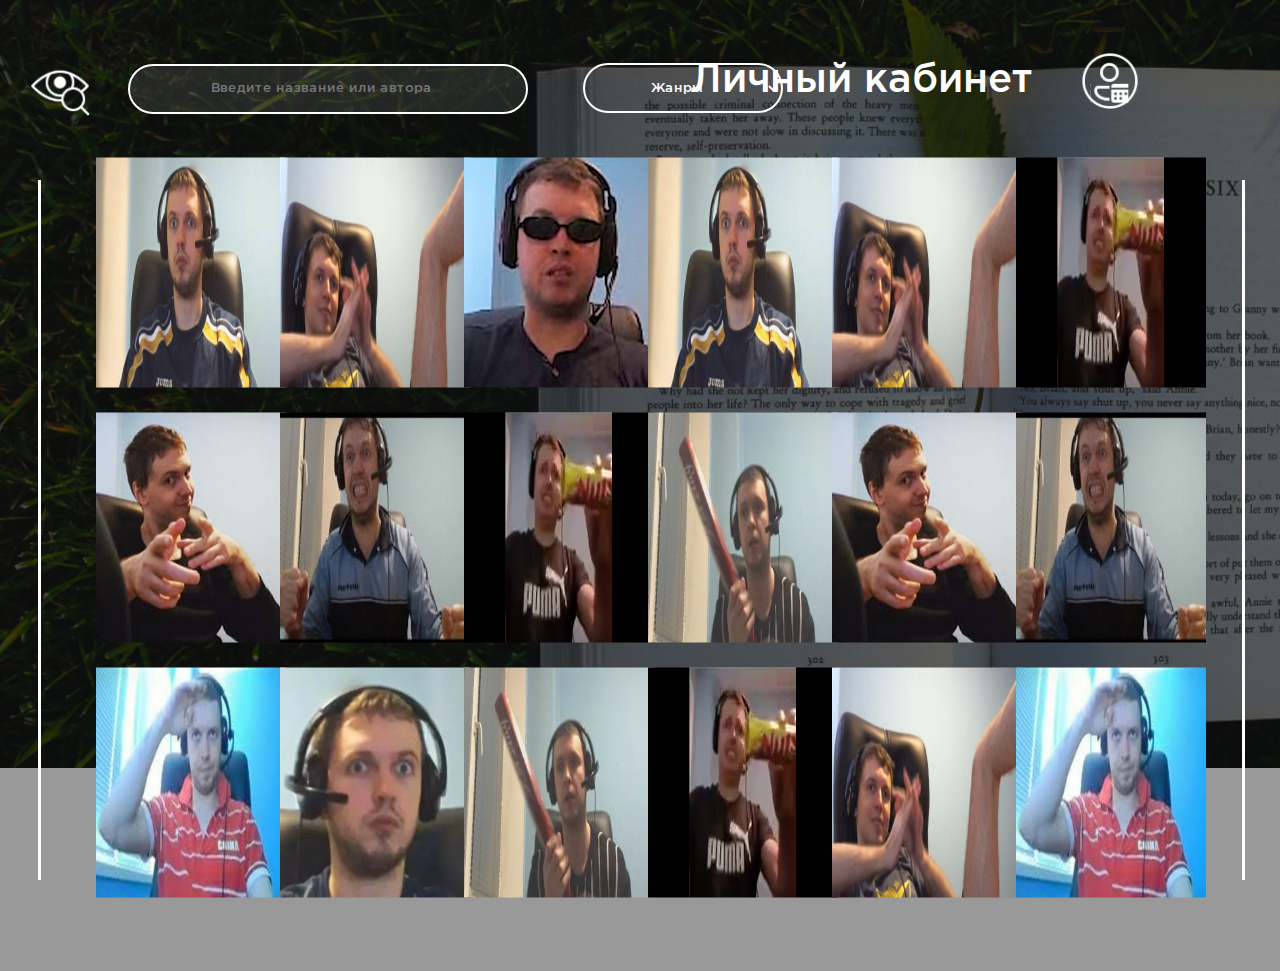
==== find.html @ 8c6ca01d "BookShelter v1.11" ====
<!DOCTYPE html>
<html lang="ru">
<head>
  <meta charset="UTF-8">
    <link rel="stylesheet" href="find-style.css">
  <title>BookShelter</title>
</head>
    
<body class="body_st">
        <header>
            <nav class="navigation">
                <div class="log-in">
                    <img class="find-lk" src="Image/circ.svg" style="width: 60px">
                    <img class ="find-lk" src="Image/man.svg" style="width: 40px">
                    <p>Личный кабинет</p>
                </div>
                
            </nav>
        </header>
    
        <main>
            <div class="finder">
                <img class="eye" src="Image/eye.svg" style="width: 60px">
                <form action="" method="post">
                    <input class="search-box" type="search" placeholder="Введите название или автора" name="search">

                    <select class="selector">
                        <option disabled selected>Жанры</option>
                        <option>Веб-программирование</option>
                        <option>Радиотехника</option>
                        <option>ООП</option>
                    </select>
                </form>
            </div>
            
            <div class="biblo">
                <div><img alt="1 книга" src="Image/Books-imgs/1.jpg"></div>
                <div><img alt="2 книга" src="Image/Books-imgs/2.jpg"></div>
                <div><img alt="3 книга" src="Image/Books-imgs/3.jpg"></div>
                <div><img alt="4 книга" src="Image/Books-imgs/4.jpg"></div>
                <div><img alt="5 книга" src="Image/Books-imgs/5.jpg"></div>
                <div><img alt="6 книга" src="Image/Books-imgs/6.jpg"></div>
                <div><img alt="7 книга" src="Image/Books-imgs/7.jpg"></div>
                <div><img alt="8 книга" src="Image/Books-imgs/8.jpg"></div>
                <div><img alt="9 книга" src="Image/Books-imgs/9.jpg"></div>
                <div><img alt="9 книга" src="Image/Books-imgs/1.jpg"></div>
                <div><img alt="9 книга" src="Image/Books-imgs/9.jpg"></div>
                <div><img alt="9 книга" src="Image/Books-imgs/8.jpg"></div>
                <div><img alt="4 книга" src="Image/Books-imgs/4.jpg"></div>
                <div><img alt="4 книга" src="Image/Books-imgs/2.jpg"></div>
                <div><img alt="4 книга" src="Image/Books-imgs/4.jpg"></div>
                <div><img alt="4 книга" src="Image/Books-imgs/8.jpg"></div>
                <div><img alt="3 книга" src="Image/Books-imgs/5.jpg"></div>
                <div><img alt="3 книга" src="Image/Books-imgs/3.jpg"></div>
            </div>
            
            <div class="left-line-main-text"></div>
            
            <div class="right-line-main-text"></div>
        </main>
        <footer>

        </footer>
</body>
    
</html>
---- find-style.css ----
@font-face {
    font-family: "Main-font"; 
    src: url(fonts/Main-font.ttf) format("truetype"); 
    font-style: normal;
    font-weight: normal;
} 

*{
    font-family: Main-font;
}

body {
    margin: 0;
    padding: 0;
    background: rgba(0, 0, 0, .4) url(Image/background_Img1.jpg) no-repeat;
    background-blend-mode: darken;
    background-size: 100%;
}

.log-in {
    position: absolute;
    top: 8%;
    right: 10%;
    width: 600px;
    height: 90px; 
}

.log-in p {
    margin-top: -10px;
    position: absolute;
    right: 20%;
    font-size: 40px;
    color: #FFFFFF;
    
}

.find-lk {
    margin: 0;
    width: 3%;
    position: absolute;
    top: 10%;
    left: 93%;
    transform: translate(-50%,-50%);
    
}

.finder {
    position: absolute;
    top: 7%;
    left: 10%;
}

.eye {
    position: absolute;
    top: -13%;
    left: -15%;
}

.search-box{
    margin: 0;
    width: 400px;
    height: 50px;
    margin-right: 50px;
    border: 2px solid white;
    border-radius: 30px;
    border: 2px solid white;
    background-color: rgba(255, 255, 255, 0.1);
    color: white;
    text-align: center;
}

.selector {
    margin: 0;
    width: 200px;
    height: 50px;
    background: rgba(196, 196, 196, 0);
    color: #ffffff;
    text-align: center;
    border: 2px solid white;
    border-radius: 60px;
    
}

.selector:focus { 
    color: black;
}

.biblo {
    position: absolute;
    top: 60%;
    left: 50%;
    transform: translate(-50%, -50%);
    width: 85%;
    height: 85%;
    padding: 3em;
    column-count: 6;
    justify-content: center;
}

.biblo img {
    margin: 0;
    display: flex;
    height: 230px;
    width: 190px;
    padding-bottom: 25px;
}

.left-line-main-text {
    position: absolute;
    top: 20%;
    left: 3%;
    background-color: white;
    width: 3px;
    height: 700px;
}

.right-line-main-text {
    position: absolute;
    top: 20%;
    left: 97%;
    background-color: white;
    width: 3px;
    height: 700px;
}
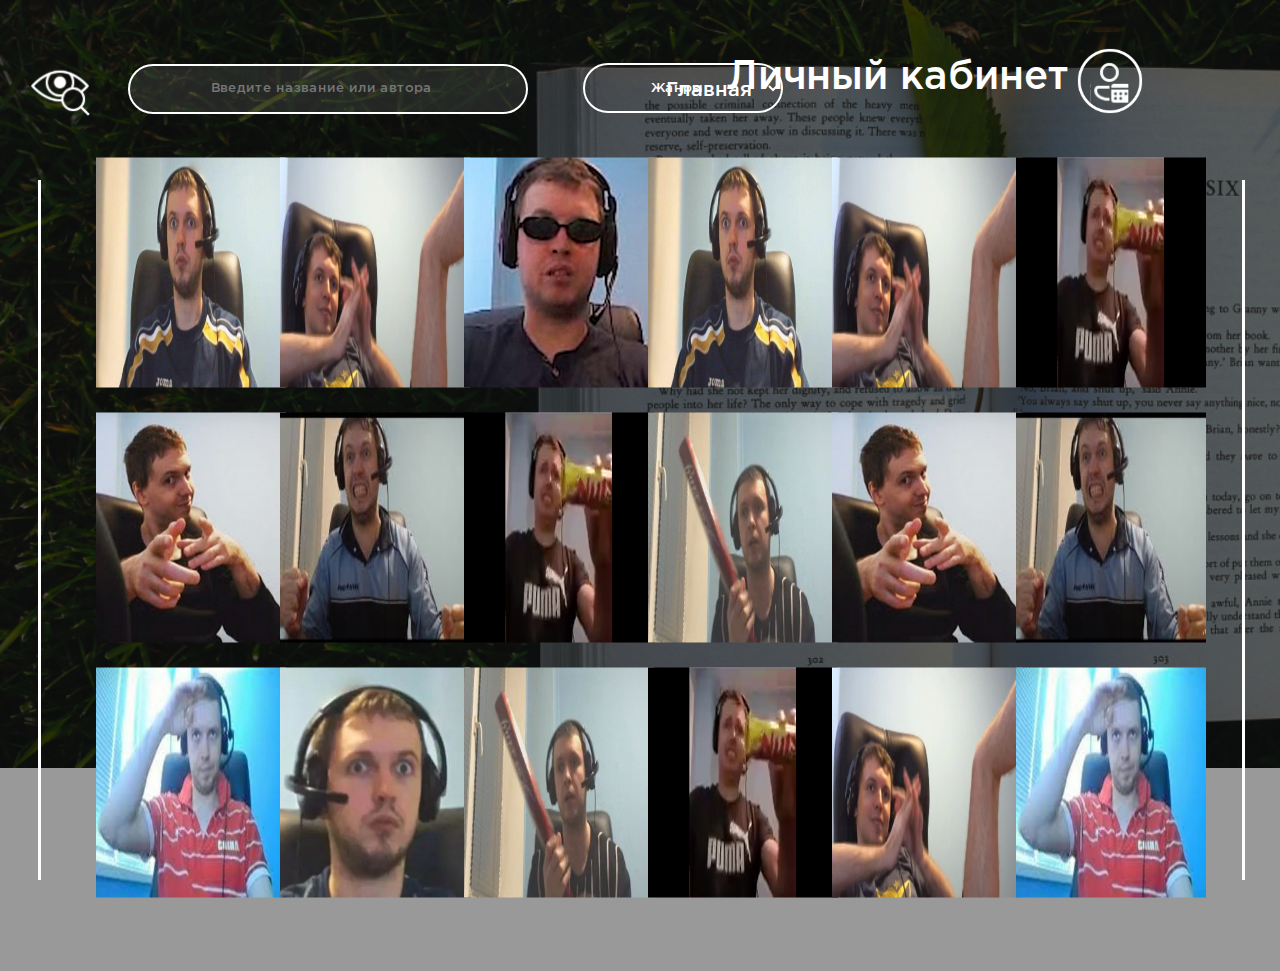
==== commit bdb05d72: "BookShelter v1.3 ()" ====
--- a/find.html
+++ b/find.html
@@ -3,17 +3,21 @@
 <head>
   <meta charset="UTF-8">
     <link rel="stylesheet" href="find-style.css">
-  <title>BookShelter</title>
+  <title>Список Книг</title>
 </head>
     
 <body class="body_st">
         <header>
             <nav class="navigation">
                 <div class="log-in">
-                    <img class="find-lk" src="Image/circ.svg" style="width: 60px">
+                    <a href="lk.html"><img class="find-lk" src="Image/circ.svg" style="width: 70px">
                     <img class ="find-lk" src="Image/man.svg" style="width: 40px">
-                    <p>Личный кабинет</p>
+                    <p style="position: absolute; right: 14%; top: -3%;">Личный кабинет</p></a>
                 </div>
+                
+                <a href="index.html"><div class="main-back">
+                    <p style="font-size: 20px;">Главная</p>    
+                </div></a>
                 
             </nav>
         </header>
--- a/find-style.css
+++ b/find-style.css
@@ -7,6 +7,7 @@
 
 *{
     font-family: Main-font;
+    color: #ffffff;
 }
 
 body {
@@ -15,6 +16,12 @@
     background: rgba(0, 0, 0, .4) url(Image/background_Img1.jpg) no-repeat;
     background-blend-mode: darken;
     background-size: 100%;
+}
+
+.navigation a,
+.navigation a:visited
+.navigation a:active {
+  color: inherit;
 }
 
 .log-in {
@@ -32,6 +39,14 @@
     font-size: 40px;
     color: #FFFFFF;
     
+}
+
+.main-back {
+    position: absolute;
+    left: 57%;
+    top: 10%;
+    transform: translate(-50%,-50%);
+    width: 10%; 
 }
 
 .find-lk {
@@ -74,7 +89,6 @@
     width: 200px;
     height: 50px;
     background: rgba(196, 196, 196, 0);
-    color: #ffffff;
     text-align: center;
     border: 2px solid white;
     border-radius: 60px;
@@ -121,4 +135,4 @@
     background-color: white;
     width: 3px;
     height: 700px;
-}+}
